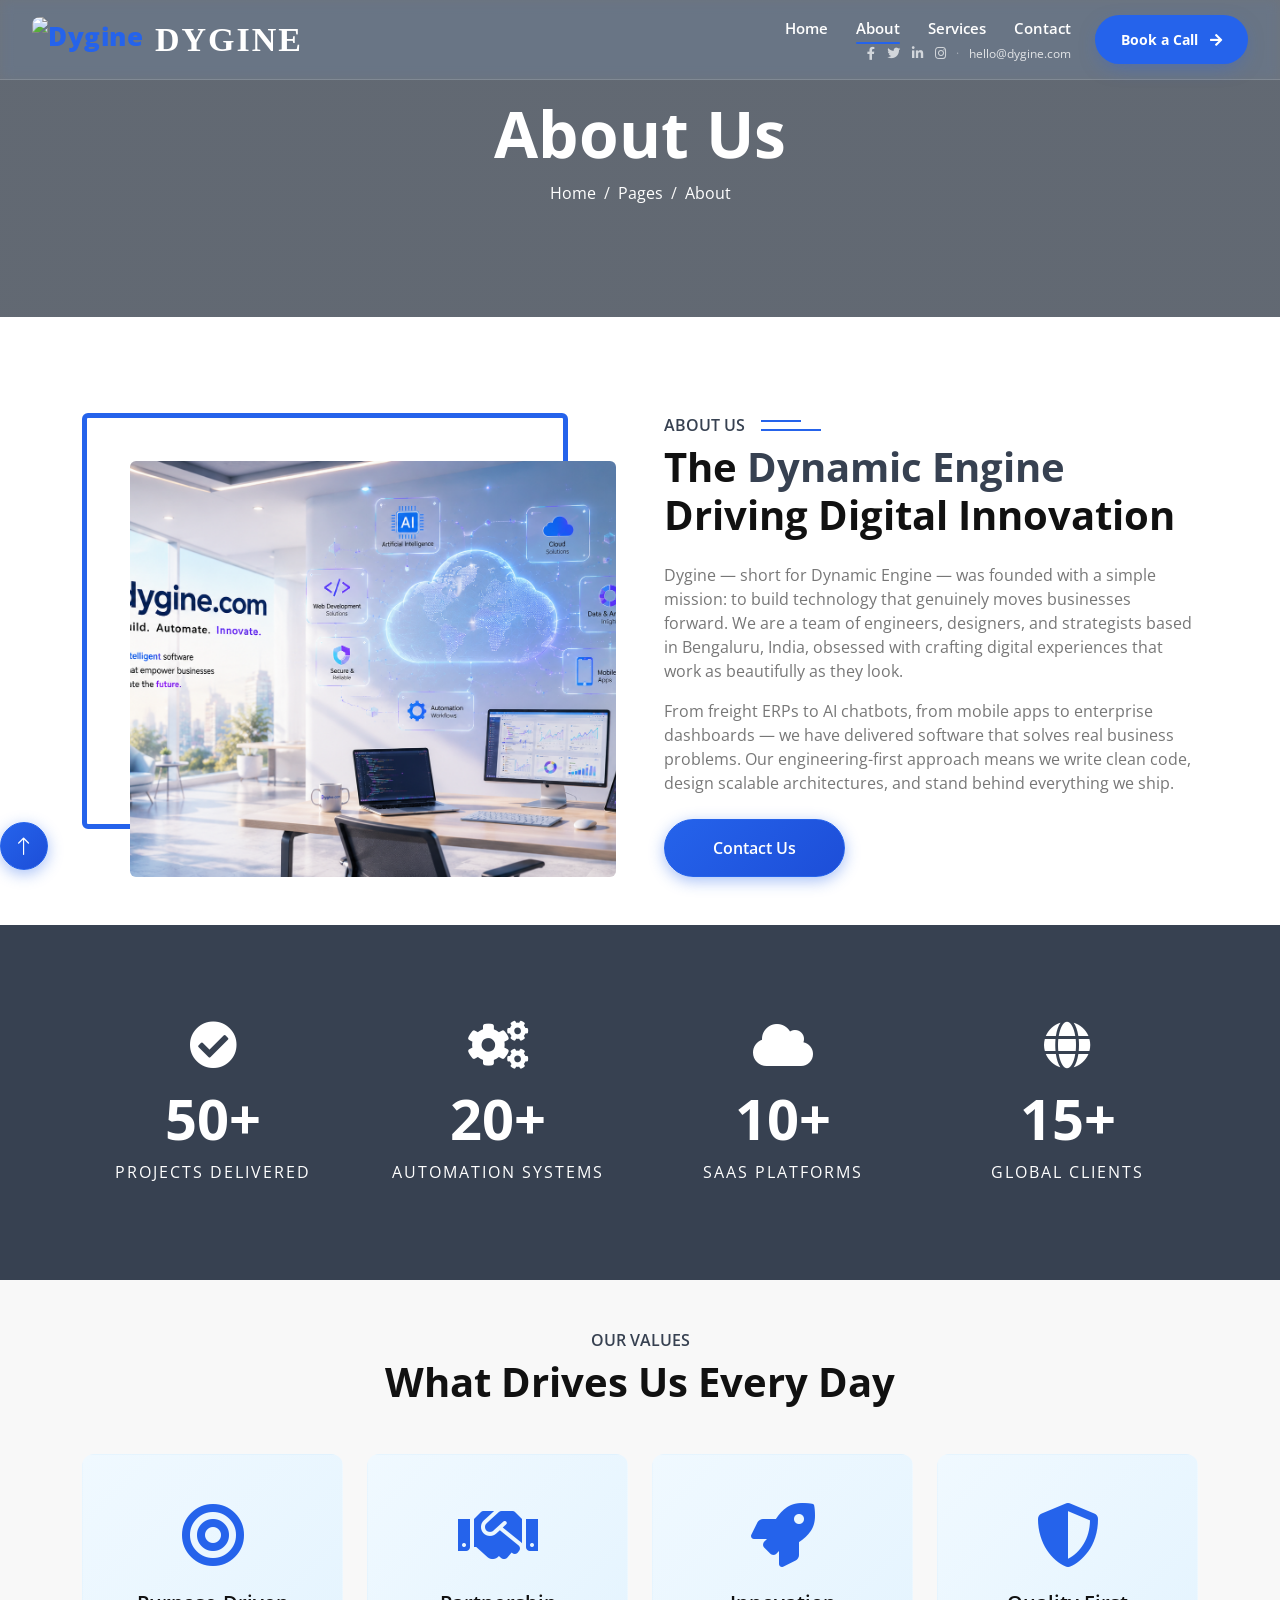
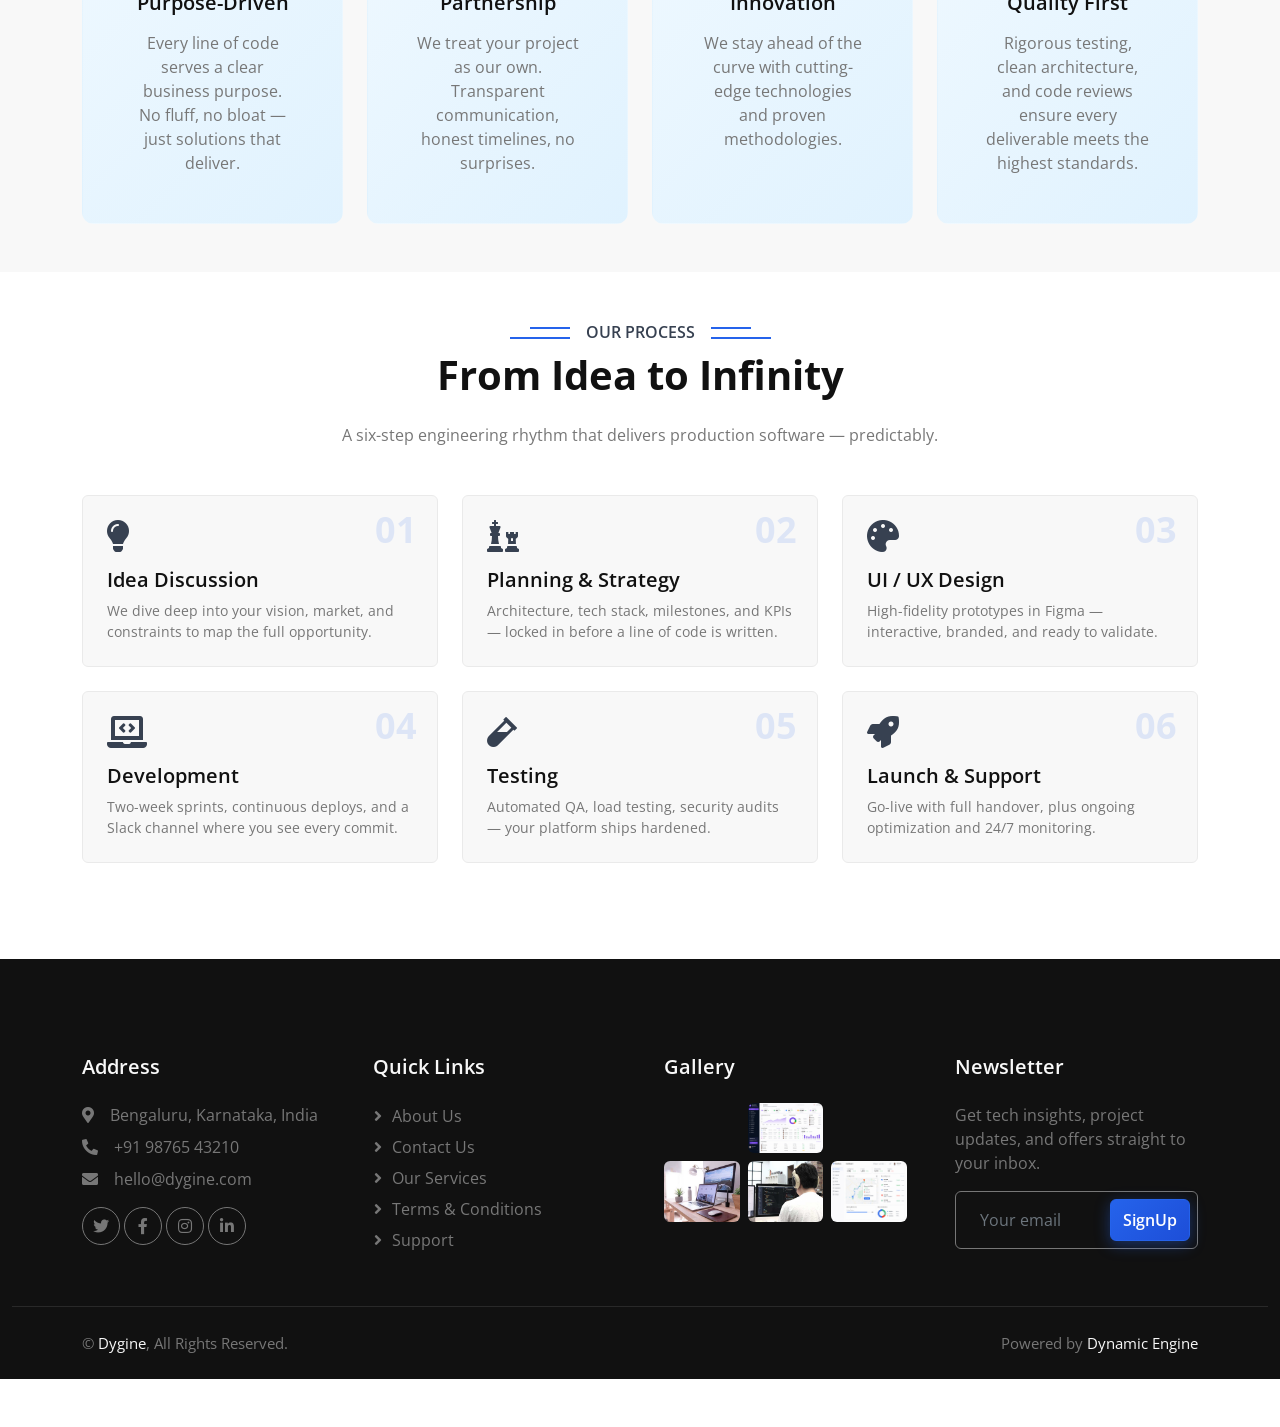
==== about.html @ 3f7db925 "first commit" ====
<!DOCTYPE html>
<html lang="en">

<head>
    <meta charset="utf-8">
    <title>About Us - Dygine | Dynamic Engine</title>
    <meta content="width=device-width, initial-scale=1.0" name="viewport">
    <meta content="about dygine, software company bengaluru, web development team" name="keywords">
    <meta content="Learn about Dygine - a Bengaluru-based software company specializing in web development, mobile apps, AI automation and cloud solutions." name="description">

    <link href="img/favicon.ico" rel="icon">
    <link rel="preconnect" href="https://fonts.googleapis.com">
    <link rel="preconnect" href="https://fonts.gstatic.com" crossorigin>
    <link href="https://fonts.googleapis.com/css2?family=Open+Sans:wght@400;500;600;700&display=swap" rel="stylesheet">
    <link href="https://cdnjs.cloudflare.com/ajax/libs/font-awesome/5.10.0/css/all.min.css" rel="stylesheet">
    <link href="https://cdn.jsdelivr.net/npm/bootstrap-icons@1.4.1/font/bootstrap-icons.css" rel="stylesheet">
    <link href="lib/animate/animate.min.css" rel="stylesheet">
    <link href="lib/owlcarousel/assets/owl.carousel.min.css" rel="stylesheet">
    <link href="lib/lightbox/css/lightbox.min.css" rel="stylesheet">
    <link href="css/bootstrap.min.css" rel="stylesheet">
    <link href="css/style.css" rel="stylesheet">
</head>

<body>
    <!-- Spinner Start -->
    <div id="spinner" class="show bg-white position-fixed translate-middle w-100 vh-100 top-50 start-50 d-flex align-items-center justify-content-center">
        <div class="spinner-border position-relative text-primary" style="width: 6rem; height: 6rem;" role="status"></div>
        <i class="fa fa-cogs fa-2x text-primary position-absolute top-50 start-50 translate-middle"></i>
    </div>
    <!-- Spinner End -->

   <!-- ====== NEW HEADER START ====== -->
<header class="dy-header" id="dyHeader">
    <div class="dy-header-inner">
        <a href="index.html" class="dy-logo">
    <img src="img/logo.png" alt="Dygine" style="height: 45px; width: auto; border-radius: 8px;">
    <span>DYGINE</span>
</a>
        <button class="dy-burger" id="dyBurger" aria-label="Menu">
            <span></span><span></span><span></span>
        </button>
        <div class="dy-right" id="dyRight">
            <ul class="dy-nav">
                <li><a href="index.html">Home</a></li>
                <li><a href="about.html" class="active">About</a></li>
                <li><a href="services.html">Services</a></li>
                <li><a href="contact.html">Contact</a></li>
            </ul>
            <div class="dy-meta">
                <div class="dy-socials">
                    <a href="#"><i class="fab fa-facebook-f"></i></a>
                    <a href="#"><i class="fab fa-twitter"></i></a>
                    <a href="#"><i class="fab fa-linkedin-in"></i></a>
                    <a href="#"><i class="fab fa-instagram"></i></a>
                </div>
                <span class="dy-dot">·</span>
                <a href="mailto:hello@dygine.com" class="dy-email">hello@dygine.com</a>
            </div>
        </div>
        <a href="contact.html" class="dy-cta">Book a Call <i class="fa fa-arrow-right ms-2"></i></a>
    </div>
</header>
<!-- ====== NEW HEADER END ====== -->

    <!-- Page Header -->
    <div class="container-fluid page-header py-5 mb-5 wow fadeIn" data-wow-delay="0.1s" style="background: linear-gradient(rgba(0, 156, 255, 0.85), rgba(0, 156, 255, 0.85)), url('img/carousel-1.jpg') center/cover; min-height: 280px; display: flex; align-items: center;">
        <div class="container text-center py-5">
            <h1 class="display-3 text-white animated zoomIn">About Us</h1>
            <nav aria-label="breadcrumb animated zoomIn">
                <ol class="breadcrumb justify-content-center">
                    <li class="breadcrumb-item"><a class="text-white" href="index.html">Home</a></li>
                    <li class="breadcrumb-item"><a class="text-white" href="#">Pages</a></li>
                    <li class="breadcrumb-item text-white active" aria-current="page">About</li>
                </ol>
            </nav>
        </div>
    </div>

    <!-- About Start -->
    <div class="container-xxl py-5">
        <div class="container">
            <div class="row g-5">
                <div class="col-lg-6 wow fadeInUp" data-wow-delay="0.1s">
                    <div class="img-border">
                        <img class="img-fluid" src="img/about.jpg" alt="About Dygine">
                    </div>
                </div>
                <div class="col-lg-6 wow fadeInUp" data-wow-delay="0.5s">
                    <div class="h-100">
                        <h6 class="section-title bg-white text-start text-primary pe-3">About Us</h6>
                        <h1 class="display-6 mb-4">The <span class="text-primary">Dynamic Engine</span> Driving Digital Innovation</h1>
                        <p>Dygine — short for Dynamic Engine — was founded with a simple mission: to build technology that genuinely moves businesses forward. We are a team of engineers, designers, and strategists based in Bengaluru, India, obsessed with crafting digital experiences that work as beautifully as they look.</p>
                        <p class="mb-4">From freight ERPs to AI chatbots, from mobile apps to enterprise dashboards — we have delivered software that solves real business problems. Our engineering-first approach means we write clean code, design scalable architectures, and stand behind everything we ship.</p>
                        
                        <a class="btn btn-primary rounded-pill py-3 px-5" href="contact.html">Contact Us</a>
                    </div>
                </div>
            </div>
        </div>
    </div>
    <!-- About End -->


    <!-- Stats Counter Start -->
    <div class="container-fluid bg-primary py-5 wow fadeIn" data-wow-delay="0.1s">
        <div class="container py-5">
            <div class="row g-4">
                <div class="col-md-6 col-lg-3 text-center text-white wow fadeIn" data-wow-delay="0.1s">
                    <i class="fa fa-check-circle fa-3x mb-3"></i>
                    <h1 class="display-4 fw-bold text-white"><span class="counter-value" data-toggle="counter-up">50</span>+</h1>
                    <p class="text-white mb-0 text-uppercase" style="letter-spacing:2px;">Projects Delivered</p>
                </div>
                <div class="col-md-6 col-lg-3 text-center text-white wow fadeIn" data-wow-delay="0.3s">
                    <i class="fa fa-cogs fa-3x mb-3"></i>
                    <h1 class="display-4 fw-bold text-white"><span class="counter-value" data-toggle="counter-up">20</span>+</h1>
                    <p class="text-white mb-0 text-uppercase" style="letter-spacing:2px;">Automation Systems</p>
                </div>
                <div class="col-md-6 col-lg-3 text-center text-white wow fadeIn" data-wow-delay="0.5s">
                    <i class="fa fa-cloud fa-3x mb-3"></i>
                    <h1 class="display-4 fw-bold text-white"><span class="counter-value" data-toggle="counter-up">10</span>+</h1>
                    <p class="text-white mb-0 text-uppercase" style="letter-spacing:2px;">SaaS Platforms</p>
                </div>
                <div class="col-md-6 col-lg-3 text-center text-white wow fadeIn" data-wow-delay="0.7s">
                    <i class="fa fa-globe fa-3x mb-3"></i>
                    <h1 class="display-4 fw-bold text-white"><span class="counter-value" data-toggle="counter-up">15</span>+</h1>
                    <p class="text-white mb-0 text-uppercase" style="letter-spacing:2px;">Global Clients</p>
                </div>
            </div>
        </div>
    </div>
    <!-- Stats Counter End -->


    <!-- Values Start -->
    <div class="container-xxl py-5 bg-light">
        <div class="container">
            <div class="text-center mx-auto mb-5 wow fadeInUp" data-wow-delay="0.1s" style="max-width: 600px;">
                <h6 class="section-title bg-light text-center text-primary px-3">Our Values</h6>
                <h1 class="display-6 mb-4">What Drives Us Every Day</h1>
            </div>
            <div class="row g-4">
                <div class="col-lg-3 col-md-6 wow fadeInUp" data-wow-delay="0.1s">
                    <div class="fact-item bg-white rounded text-center h-100 p-5">
                        <i class="fa fa-bullseye fa-4x text-primary mb-4"></i>
                        <h5 class="mb-3">Purpose-Driven</h5>
                        <p class="mb-0">Every line of code serves a clear business purpose. No fluff, no bloat — just solutions that deliver.</p>
                    </div>
                </div>
                <div class="col-lg-3 col-md-6 wow fadeInUp" data-wow-delay="0.3s">
                    <div class="fact-item bg-white rounded text-center h-100 p-5">
                        <i class="fa fa-handshake fa-4x text-primary mb-4"></i>
                        <h5 class="mb-3">Partnership</h5>
                        <p class="mb-0">We treat your project as our own. Transparent communication, honest timelines, no surprises.</p>
                    </div>
                </div>
                <div class="col-lg-3 col-md-6 wow fadeInUp" data-wow-delay="0.5s">
                    <div class="fact-item bg-white rounded text-center h-100 p-5">
                        <i class="fa fa-rocket fa-4x text-primary mb-4"></i>
                        <h5 class="mb-3">Innovation</h5>
                        <p class="mb-0">We stay ahead of the curve with cutting-edge technologies and proven methodologies.</p>
                    </div>
                </div>
                <div class="col-lg-3 col-md-6 wow fadeInUp" data-wow-delay="0.7s">
                    <div class="fact-item bg-white rounded text-center h-100 p-5">
                        <i class="fa fa-shield-alt fa-4x text-primary mb-4"></i>
                        <h5 class="mb-3">Quality First</h5>
                        <p class="mb-0">Rigorous testing, clean architecture, and code reviews ensure every deliverable meets the highest standards.</p>
                    </div>
                </div>
            </div>
        </div>
    </div>
    <!-- Values End -->


    <!-- Process Start -->
    <div class="container-xxl py-5">
        <div class="container">
            <div class="text-center mx-auto mb-5 wow fadeInUp" data-wow-delay="0.1s" style="max-width: 600px;">
                <h6 class="section-title bg-white text-center text-primary px-3">Our Process</h6>
                <h1 class="display-6 mb-4">From Idea to Infinity</h1>
                <p class="mb-0">A six-step engineering rhythm that delivers production software — predictably.</p>
            </div>
            <div class="row g-4">
                <div class="col-lg-4 col-md-6 wow fadeInUp" data-wow-delay="0.1s">
                    <div class="process-step bg-light rounded p-4 h-100 position-relative">
                        <div class="process-num">01</div>
                        <i class="fa fa-lightbulb fa-2x text-primary mb-3"></i>
                        <h5 class="mb-2">Idea Discussion</h5>
                        <p class="mb-0 small">We dive deep into your vision, market, and constraints to map the full opportunity.</p>
                    </div>
                </div>
                <div class="col-lg-4 col-md-6 wow fadeInUp" data-wow-delay="0.2s">
                    <div class="process-step bg-light rounded p-4 h-100 position-relative">
                        <div class="process-num">02</div>
                        <i class="fa fa-chess fa-2x text-primary mb-3"></i>
                        <h5 class="mb-2">Planning &amp; Strategy</h5>
                        <p class="mb-0 small">Architecture, tech stack, milestones, and KPIs — locked in before a line of code is written.</p>
                    </div>
                </div>
                <div class="col-lg-4 col-md-6 wow fadeInUp" data-wow-delay="0.3s">
                    <div class="process-step bg-light rounded p-4 h-100 position-relative">
                        <div class="process-num">03</div>
                        <i class="fa fa-palette fa-2x text-primary mb-3"></i>
                        <h5 class="mb-2">UI / UX Design</h5>
                        <p class="mb-0 small">High-fidelity prototypes in Figma — interactive, branded, and ready to validate.</p>
                    </div>
                </div>
                <div class="col-lg-4 col-md-6 wow fadeInUp" data-wow-delay="0.4s">
                    <div class="process-step bg-light rounded p-4 h-100 position-relative">
                        <div class="process-num">04</div>
                        <i class="fa fa-laptop-code fa-2x text-primary mb-3"></i>
                        <h5 class="mb-2">Development</h5>
                        <p class="mb-0 small">Two-week sprints, continuous deploys, and a Slack channel where you see every commit.</p>
                    </div>
                </div>
                <div class="col-lg-4 col-md-6 wow fadeInUp" data-wow-delay="0.5s">
                    <div class="process-step bg-light rounded p-4 h-100 position-relative">
                        <div class="process-num">05</div>
                        <i class="fa fa-vial fa-2x text-primary mb-3"></i>
                        <h5 class="mb-2">Testing</h5>
                        <p class="mb-0 small">Automated QA, load testing, security audits — your platform ships hardened.</p>
                    </div>
                </div>
                <div class="col-lg-4 col-md-6 wow fadeInUp" data-wow-delay="0.6s">
                    <div class="process-step bg-light rounded p-4 h-100 position-relative">
                        <div class="process-num">06</div>
                        <i class="fa fa-rocket fa-2x text-primary mb-3"></i>
                        <h5 class="mb-2">Launch &amp; Support</h5>
                        <p class="mb-0 small">Go-live with full handover, plus ongoing optimization and 24/7 monitoring.</p>
                    </div>
                </div>
            </div>
        </div>
    </div>
    <!-- Process End -->


 

    <!-- Footer Start -->
    <div class="container-fluid bg-dark text-body footer mt-5 pt-5 wow fadeIn" data-wow-delay="0.1s">
        <div class="container py-5">
            <div class="row g-5">
                <div class="col-lg-3 col-md-6">
                    <h5 class="text-light mb-4">Address</h5>
                    <p class="mb-2"><i class="fa fa-map-marker-alt me-3"></i>Bengaluru, Karnataka, India</p>
                    <p class="mb-2"><i class="fa fa-phone-alt me-3"></i>+91 98765 43210</p>
                    <p class="mb-2"><i class="fa fa-envelope me-3"></i>hello@dygine.com</p>
                    <div class="d-flex pt-2">
                        <a class="btn btn-square btn-outline-secondary rounded-circle me-1" href=""><i class="fab fa-twitter"></i></a>
                        <a class="btn btn-square btn-outline-secondary rounded-circle me-1" href=""><i class="fab fa-facebook-f"></i></a>
                        <a class="btn btn-square btn-outline-secondary rounded-circle me-1" href=""><i class="fab fa-instagram"></i></a>
                        <a class="btn btn-square btn-outline-secondary rounded-circle me-0" href=""><i class="fab fa-linkedin-in"></i></a>
                    </div>
                </div>
                <div class="col-lg-3 col-md-6">
                    <h5 class="text-light mb-4">Quick Links</h5>
                    <a class="btn btn-link" href="about.html">About Us</a>
                    <a class="btn btn-link" href="contact.html">Contact Us</a>
                    <a class="btn btn-link" href="services.html">Our Services</a>
                    <a class="btn btn-link" href="#">Terms &amp; Conditions</a>
                    <a class="btn btn-link" href="contact.html">Support</a>
                </div>
                <div class="col-lg-3 col-md-6">
                    <h5 class="text-light mb-4">Gallery</h5>
                    <div class="row g-2">
                        <div class="col-4"><img class="img-fluid rounded" src="img/project-1.jpg" alt=""></div>
                        <div class="col-4"><img class="img-fluid rounded" src="img/project-2.jpg" alt=""></div>
                        <div class="col-4"><img class="img-fluid rounded" src="img/project-3.jpg" alt=""></div>
                        <div class="col-4"><img class="img-fluid rounded" src="img/project-4.jpg" alt=""></div>
                        <div class="col-4"><img class="img-fluid rounded" src="img/project-5.jpg" alt=""></div>
                        <div class="col-4"><img class="img-fluid rounded" src="img/project-6.jpg" alt=""></div>
                    </div>
                </div>
                <div class="col-lg-3 col-md-6">
                    <h5 class="text-light mb-4">Newsletter</h5>
                    <p>Get tech insights, project updates, and offers straight to your inbox.</p>
                    <div class="position-relative mx-auto" style="max-width: 400px;">
                        <input class="form-control bg-transparent border-secondary w-100 py-3 ps-4 pe-5" type="text" placeholder="Your email">
                        <button type="button" class="btn btn-primary py-2 position-absolute top-0 end-0 mt-2 me-2">SignUp</button>
                    </div>
                </div>
            </div>
        </div>
        <div class="container-fluid copyright">
            <div class="container">
                <div class="row">
                    <div class="col-md-6 text-center text-md-start mb-3 mb-md-0">
                        &copy; <a href="#">Dygine</a>, All Rights Reserved.
                    </div>
                    <div class="col-md-6 text-center text-md-end">
                        Powered by <a href="#">Dynamic Engine</a>
                    </div>
                </div>
            </div>
        </div>
    </div>
    <!-- Footer End -->

    <a href="#" class="btn btn-lg btn-primary btn-lg-square rounded-circle back-to-top"><i class="bi bi-arrow-up"></i></a>

    <script src="https://code.jquery.com/jquery-3.4.1.min.js"></script>
    <script src="https://cdn.jsdelivr.net/npm/bootstrap@5.0.0/dist/js/bootstrap.bundle.min.js"></script>
    <script src="lib/wow/wow.min.js"></script>
    <script src="lib/easing/easing.min.js"></script>
    <script src="lib/waypoints/waypoints.min.js"></script>
    <script src="lib/counterup/counterup.min.js"></script>
    <script src="lib/owlcarousel/owl.carousel.min.js"></script>
    <script src="lib/lightbox/js/lightbox.min.js"></script>
    <script src="js/main.js"></script>
    <script>
(function () {
    var header = document.getElementById('dyHeader');
    var burger = document.getElementById('dyBurger');
    var rightSide = document.getElementById('dyRight');
    if (!header) return;
    var lastY = 0, ticking = false;
    function onScroll() {
        var y = window.pageYOffset;
        if (y > 30) header.classList.add('scrolled');
        else header.classList.remove('scrolled');
        if (y > lastY && y > 120) header.classList.add('dy-hidden');
        else header.classList.remove('dy-hidden');
        lastY = y;
        ticking = false;
    }
    window.addEventListener('scroll', function () {
        if (!ticking) { window.requestAnimationFrame(onScroll); ticking = true; }
    }, { passive: true });
    if (burger && rightSide) {
        burger.addEventListener('click', function () { rightSide.classList.toggle('open'); });
    }
})();
</script>
</body>

</html>
---- css/style.css ----
/********** Template CSS **********/
:root {
    --primary: #2563EB;
    --secondary: #777777;
    --light: #F8F8F8;
    --dark: #252525;
}

.back-to-top {
    position: sticky;
    display: none;
    right: 30px;
    bottom: 30px;
    z-index: 99;
}


/*** Spinner ***/
#spinner {
    opacity: 0;
    visibility: hidden;
    transition: opacity .5s ease-out, visibility 0s linear .5s;
    z-index: 99999;
}

#spinner.show {
    transition: opacity .5s ease-out, visibility 0s linear 0s;
    visibility: visible;
    opacity: 1;
}


/*** Button ***/
.btn {
    font-weight: 600;
    transition: all 0.3s ease;
    border-radius: 6px;
}

.btn.btn-primary {
    color: #FFFFFF;
}

.btn-square {
    width: 38px;
    height: 38px;
}

.btn-sm-square {
    width: 32px;
    height: 32px;
}

.btn-lg-square {
    width: 48px;
    height: 48px;
}

.btn-square,
.btn-sm-square,
.btn-lg-square {
    padding: 0;
    display: flex;
    align-items: center;
    justify-content: center;
    font-weight: normal;
}


/*** Navbar ***/
.navbar .dropdown-toggle::after {
    border: none;
    content: "\f107";
    font-family: "Font Awesome 5 Free";
    font-weight: 900;
    vertical-align: middle;
    margin-left: 8px;
}

.navbar .navbar-nav .nav-link {
    margin-right: 30px;
    padding: 20px 0;
    color: #FFFFFF;
    font-weight: 500;
    outline: none;
}

.navbar .navbar-nav .nav-link:hover,
.navbar .navbar-nav .nav-link.active {
    color: var(--dark);
}

.navbar.sticky-top {
    top: -100px;
    transition: .5s;
}

@media (max-width: 991.98px) {
    .navbar .navbar-nav .nav-link {
        margin-right: 0;
        padding: 8px 0;
    }

    .navbar .navbar-nav {
        margin-top: 8px;
        border-top: 1px solid rgba(256, 256, 256, .1)
    }
}

@media (min-width: 992px) {
    .navbar .nav-item .dropdown-menu {
        display: block;
        visibility: hidden;
        top: 100%;
        transform: rotateX(-75deg);
        transform-origin: 0% 0%;
        transition: .5s;
        opacity: 0;
    }

    .navbar .nav-item:hover .dropdown-menu {
        transform: rotateX(0deg);
        visibility: visible;
        transition: .5s;
        opacity: 1;
    }
}


/*** Header ***/
#header-carousel .carousel-caption {
    top: 0;
    left: 0;
    right: 0;
    bottom: 0;
    display: flex;
    flex-direction: column;
    align-items: center;
    justify-content: center;
    background: rgba(0, 0, 0, .5);
    z-index: 1;
}

#header-carousel .carousel-control-prev,
#header-carousel .carousel-control-next {
    width: 10%;
}

#header-carousel .carousel-control-prev-icon,
#header-carousel .carousel-control-next-icon {
    width: 3rem;
    height: 3rem;
}

#header-carousel .carousel-item {
    height: 100vh;
    min-height: 500px;
}

#header-carousel .carousel-item img {
    width: 100%;
    height: 100%;
    object-fit: cover;
    object-position: center center;
}

@media (max-width: 768px) {
    #header-carousel .carousel-item {
        height: 70vh;
        min-height: 400px;
    }
}

#header-carousel .carousel-indicators [data-bs-target] {
    width: 60px;
    height: 60px;
    text-indent: 0;
    margin-bottom: 15px;
    border: 2px solid #FFFFFF;
    border-radius: 60px;
    overflow: hidden;
}

#header-carousel .carousel-indicators [data-bs-target] img {
    width: 100%;
    height: 100%;
    object-fit: cover;
}

.page-header {
    background: linear-gradient(rgba(0, 0, 0, .5), rgba(0, 0, 0, .5)), url(../img/carousel-1.jpg) center center no-repeat;
    background-size: cover;
}

.breadcrumb-item+.breadcrumb-item::before {
    color: var(--secondary);
}

.page-header .breadcrumb-item+.breadcrumb-item::before {
    color: var(--light);
}


/*** Section Title ***/
.section-title {
    position: relative;
    display: inline-block;
    text-transform: uppercase;
}

.section-title::before {
    position: absolute;
    content: "";
    width: calc(100% + 80px);
    height: 2px;
    top: 4px;
    left: -40px;
    background: var(--primary);
    z-index: -1;
}

.section-title::after {
    position: absolute;
    content: "";
    width: calc(100% + 120px);
    height: 2px;
    bottom: 4px;
    left: -60px;
    background: var(--primary);
    z-index: -1;
}

.section-title.text-start::before {
    width: calc(100% + 40px);
    left: 0;
}

.section-title.text-start::after {
    width: calc(100% + 60px);
    left: 0;
}



/*** Img Border ***/
.img-border {
    position: relative;
    height: 100%;
    min-height: 400px;
}

.img-border::before {
    position: absolute;
    content: "";
    top: 0;
    left: 0;
    right: 3rem;
    bottom: 3rem;
    border: 5px solid var(--primary);
    border-radius: 6px;
}

.img-border img {
    position: absolute;
    top: 3rem;
    left: 3rem;
    width: calc(100% - 3rem);
    height: calc(100% - 3rem);
    object-fit: cover;
    border-radius: 6px;
}


/*** Facts ***/
.fact-item {
    transition: .5s;
}

.fact-item:hover {
    margin-top: -10px;
    background: #FFFFFF !important;
    box-shadow: 0 0 45px rgba(0, 0, 0, .07);
}


/*** Service ***/
.service-item {
    box-shadow: 0 0 45px rgba(0, 0, 0, .07);
    border: 1px solid transparent;
    transition: .5s;
}

.service-item:hover {
    margin-top: -10px;
    box-shadow: none;
    border: 1px solid #DEE2E6;
}


/*** Feature ***/
.progress {
    height: 5px;
}

.progress .progress-bar {
    width: 0px;
    transition: 3s;
}


/*** Project ***/
.project-item .position-relative {
    overflow: hidden;
}
.project-item .position-relative img {
    transition: transform 0.6s ease;
}
.project-item:hover .position-relative img {
    transform: scale(1.1);
}

.project-item .project-overlay {
    position: absolute;
    top: 0; left: 0; right: 0; bottom: 0;
    background: linear-gradient(transparent 40%, rgba(37, 99, 235, 0.9));
    border-radius: 6px;
    opacity: 0;
    transition: all 0.4s ease;
    display: flex;
    align-items: flex-end;
    justify-content: center;
    padding-bottom: 20px;
}
.project-item:hover .project-overlay {
    opacity: 1;
}

.project-item .project-overlay a {
    position: static;
    width: auto;
    height: auto;
    background: rgba(255,255,255,0.2) !important;
    backdrop-filter: blur(6px);
    border: 1px solid rgba(255,255,255,0.4) !important;
    color: #fff;
    padding: 8px 20px;
    border-radius: 100px;
    font-size: 13px;
    font-weight: 600;
    opacity: 1;
    transform: translateY(10px);
    transition: transform 0.3s ease;
}
.project-item:hover .project-overlay a {
    transform: translateY(0);
}

.project-carousel .owl-dots {
    display: flex;
    align-items: center;
    justify-content: center;
    flex-wrap: wrap;
    margin-top: 20px;
}

.project-carousel .owl-dot {
    width: 35px;
    height: 35px;
    margin: 3px;
    display: flex;
    align-items: center;
    justify-content: center;
    border: 1px solid #DEE2E6;
    border-radius: 35px;
    transition: .5s;
}

.project-carousel .owl-dot:hover,
.project-carousel .owl-dot.active {
    color: #FFFFFF;
    border-color: var(--primary);
    background: var(--primary);
}


/*** Team ***/
.team-item {
    box-shadow: 0 0 45px rgba(0, 0, 0, .07);
}

.team-item .team-text {
    position: relative;
    height: 65px;
    overflow: hidden;
}

.team-item .team-title {
    position: absolute;
    width: 100%;
    height: 100%;
    top: 0;
    left: 0;
    display: flex;
    flex-direction: column;
    align-items: center;
    justify-content: center;
    transition: .5s;
}

.team-item:hover .team-title {
    top: -65px;
}

.team-item .team-social {
    position: absolute;
    width: 100%;
    height: 100%;
    top: 65px;
    left: 0;
    display: flex;
    align-items: center;
    justify-content: center;
    background: #FFFFFF;
    transition: .5s;
}

.team-item .team-social .btn {
    margin: 0 3px;
}

.team-item:hover .team-social {
    top: 0;
}


/*** Testimonial ***/

.testimonial-carousel .owl-item .testimonial-item img {
    width: 60px;
    height: 60px;
}

.testimonial-carousel .owl-item .testimonial-item,
.testimonial-carousel .owl-item .testimonial-item * {
    transition: .5s;
}

.testimonial-carousel .owl-item.center .testimonial-item {
    background: var(--primary) !important;
}

.testimonial-carousel .owl-item.center .testimonial-item * {
    color: #FFFFFF !important;
}

.testimonial-carousel .owl-nav {
    margin-top: 30px;
    display: flex;
    justify-content: center;
}

.testimonial-carousel .owl-nav .owl-prev,
.testimonial-carousel .owl-nav .owl-next {
    margin: 0 12px;
    width: 50px;
    height: 50px;
    display: flex;
    align-items: center;
    justify-content: center;
    border: 1px solid #DEE2E6;
    border-radius: 50px;
    font-size: 18px;
    transition: .5s;
}

.testimonial-carousel .owl-nav .owl-prev:hover,
.testimonial-carousel .owl-nav .owl-next:hover {
    color: #FFFFFF;
    border-color: var(--primary);
    background: var(--primary);
}


/*** Footer ***/
.footer .btn.btn-link {
    display: block;
    margin-bottom: 5px;
    padding: 0;
    text-align: left;
    color: var(--secondary);
    font-weight: normal;
    text-transform: capitalize;
    transition: .3s;
}

.footer .btn.btn-link::before {
    position: relative;
    content: "\f105";
    font-family: "Font Awesome 5 Free";
    font-weight: 900;
    color: var(--secondary);
    margin-right: 10px;
}

.footer .btn.btn-link:hover {
    color: var(--primary);
    letter-spacing: 1px;
    box-shadow: none;
}

.footer .copyright {
    padding: 25px 0;
    font-size: 15px;
    border-top: 1px solid rgba(256, 256, 256, .1);
}

.footer .copyright a {
    color: var(--light);
}

.footer .copyright a:hover {
    color: var(--primary);
}


/*** Transparent Glass Effects ***/
.navbar.bg-primary {
    background: #1e40af !important;
    backdrop-filter: none;
    -webkit-backdrop-filter: none;
    border-bottom: 3px solid #3b82f6;
    box-shadow: 0 4px 20px rgba(37, 99, 235, 0.3);
}

.page-header {
    background: linear-gradient(rgba(31, 41, 55, 0.7), rgba(31, 41, 55, 0.7)), 
                url(../img/carousel-1.jpg) center center no-repeat !important;
    background-size: cover !important;
}

.btn.btn-primary {
    background: linear-gradient(135deg, #2563EB, #1d4ed8) !important;
    border-color: #2563EB !important;
    box-shadow: 0 4px 15px rgba(37, 99, 235, 0.4);
}
.btn.btn-primary:hover {
    background: linear-gradient(135deg, #1d4ed8, #1e3a8a) !important;
    border-color: #1d4ed8 !important;
    transform: translateY(-2px);
    box-shadow: 0 6px 20px rgba(37, 99, 235, 0.5);
}


.fact-item {
    background: linear-gradient(135deg, #f0f9ff, #e0f2fe) !important;
    border: 1px solid #bae6fd;
    border-radius: 12px !important;
}
.fact-item:hover {
    background: #ffffff !important;
    border-color: #2563EB;
    box-shadow: 0 10px 40px rgba(37, 99, 235, 0.15) !important;
}
.fact-item i {
    color: #2563EB !important;
}

.service-item {
    border-radius: 12px !important;
    border: 1px solid #e5e7eb !important;
    transition: all 0.3s ease;
}
.service-item:hover {
    border-color: #2563EB !important;
    transform: translateY(-8px);
    box-shadow: 0 20px 40px rgba(37, 99, 235, 0.15) !important;
}

.team-item {
    border-radius: 12px !important;
    overflow: hidden;
    border: 1px solid #e5e7eb;
}

/* === Dygine v2 additions === */

/* Process Section */
.process-step {
    transition: all 0.3s ease;
    border: 1px solid #eaeaea;
}
.process-step:hover {
    transform: translateY(-6px);
    border-color: var(--primary);
    box-shadow: 0 12px 30px -10px rgba(37, 99, 235, 0.25);
}
.process-num {
    position: absolute;
    top: 16px;
    right: 20px;
    font-size: 36px;
    font-weight: 700;
    color: rgba(37, 99, 235, 0.12);
    line-height: 1;
}

/* Service card hover boost */
.service-item {
    transition: all 0.3s ease;
    border: 1px solid transparent;
}
.service-item:hover {
    transform: translateY(-6px);
    border-color: var(--primary);
    box-shadow: 0 12px 30px -10px rgba(37, 99, 235, 0.25);
}
.service-item .btn-lg-square {
    transition: all 0.3s ease;
}
.service-item:hover .btn-lg-square {
    transform: scale(1.1) rotate(5deg);
}

/* Counter Stats */
.counter-value {
    font-feature-settings: "tnum";
}

/* Trust Bar */
.trust-bar h4 {
    transition: color 0.3s ease;
}
.trust-bar h4:hover {
    color: var(--primary) !important;
}

/* Project card lift */
.project-item {
    transition: all 0.3s ease;
}
.project-item:hover {
    transform: translateY(-4px);
}

/* Fact item (Why Choose Us) hover */
.fact-item {
    transition: all 0.3s ease;
    border: 1px solid transparent;
}
.fact-item:hover {
    transform: translateY(-6px);
    border-color: var(--primary);
    box-shadow: 0 12px 30px -10px rgba(37, 99, 235, 0.25);
}
.fact-item i {
    transition: transform 0.3s ease;
}
.fact-item:hover i {
    transform: scale(1.1);
}


/* ==========================================================
   ===== STEP 1: NEW SINGLE-ROW HEADER (added at the end) =====
   ========================================================== */

/* Push body content down so fixed header doesn't overlap */


.dy-header {
    position: fixed;
    top: 0; left: 0; right: 0;
    z-index: 1000;
    background: rgba(255, 255, 255, 0.08);
    backdrop-filter: saturate(180%) blur(6px);
    -webkit-backdrop-filter: saturate(180%) blur(6px);
    border-bottom: 1px solid rgba(255, 255, 255, 0.15);
    transition: transform 0.4s cubic-bezier(0.4, 0, 0.2, 1), background 0.3s ease, box-shadow 0.3s ease;
}
.dy-header.scrolled {
    background: rgba(255, 255, 255, 0.95);
    backdrop-filter: saturate(180%) blur(18px);
    -webkit-backdrop-filter: saturate(180%) blur(18px);
    box-shadow: 0 10px 30px -10px rgba(15, 23, 42, 0.08);
    border-bottom: 1px solid rgba(0, 0, 0, 0.06);
}


.dy-header-inner {
    max-width: 1320px;
    margin: 0 auto;
    padding: 14px 32px;
    display: flex;
    align-items: center;
    gap: 24px;
}

.dy-logo {
    display: flex;
    align-items: center;
    gap: 12px;
    color: var(--primary);
    text-decoration: none;
    font-weight: 900;
    font-size: 26px;
    letter-spacing: 0.5px;
    flex-shrink: 0;
}
.dy-logo span {
    font-family: 'Times New Roman', Times, serif;
    font-weight: 900;
    font-style: normal;
    font-size: 34px;
    letter-spacing: 2px;
}
.dy-logo i { font-size: 28px; }
.dy-logo:hover { color: var(--primary); }

.dy-right {
    flex: 1;
    display: flex;
    flex-direction: column;
    align-items: flex-end;
    gap: 4px;
    min-width: 0;
}
.dy-nav {
    list-style: none;
    margin: 0;
    padding: 0;
    display: flex;
    gap: 28px;
}
.dy-nav a {
    color: #1f2937;
    font-weight: 600;
    font-size: 15px;
    text-decoration: none;
    transition: color 0.2s;
    position: relative;
    padding: 4px 0;
}
.dy-nav a:hover, .dy-nav a.active {
    color: var(--primary);
}
.dy-nav a.active::after {
    content: '';
    position: absolute;
    bottom: -2px;
    left: 0; right: 0;
    height: 2px;
    background: var(--primary);
    border-radius: 2px;
}

.dy-meta {
    display: flex;
    align-items: center;
    gap: 10px;
    font-size: 12px;
    color: #6b7280;
}
.dy-socials {
    display: flex;
    gap: 12px;
}
.dy-socials a {
    color: #9ca3af;
    font-size: 13px;
    text-decoration: none;
    transition: color 0.2s, transform 0.2s;
}
.dy-socials a:hover {
    color: var(--primary);
    transform: translateY(-2px);
}
.dy-dot { color: #d1d5db; }
.dy-email {
    color: #6b7280;
    text-decoration: none;
    transition: color 0.2s;
}
.dy-email:hover { color: var(--primary); }

.dy-cta {
    background: var(--primary);
    color: #fff !important;
    padding: 14px 26px;
    border-radius: 999px;
    font-weight: 700;
    font-size: 14px;
    text-decoration: none;
    transition: all 0.3s ease;
    white-space: nowrap;
    box-shadow: 0 6px 20px -6px rgba(37, 99, 235, 0.5);
    flex-shrink: 0;
}
.dy-cta:hover {
    transform: translateY(-2px);
    box-shadow: 0 12px 30px -6px rgba(37, 99, 235, 0.65);
    color: #fff;
}

.dy-burger {
    display: none;
    background: transparent;
    border: 0;
    width: 44px; height: 44px;
    padding: 0;
    cursor: pointer;
    flex-direction: column;
    justify-content: center;
    align-items: center;
    gap: 5px;
}
.dy-burger span {
    display: block;
    width: 22px; height: 2px;
    background: #1f2937;
    border-radius: 2px;
}

@media (max-width: 991px) {
    .dy-header-inner { padding: 12px 20px; gap: 12px; flex-wrap: wrap; }
    .dy-burger { display: flex; margin-left: auto; order: 2; }
    .dy-cta { order: 3; padding: 10px 18px; font-size: 13px; }
    .dy-right {
        order: 4;
        width: 100%;
        flex-basis: 100%;
        align-items: stretch;
        max-height: 0;
        overflow: hidden;
        gap: 14px;
        padding: 0;
        transition: max-height 0.35s ease, padding 0.35s ease;
    }
    .dy-right.open {
        max-height: 320px;
        padding-top: 16px;
        padding-bottom: 8px;
    }
    .dy-nav { flex-direction: column; gap: 12px; align-items: flex-start; }
    .dy-meta { flex-wrap: wrap; }
}

/* Nav text white when hero is visible */

.dy-header:not(.scrolled) .dy-nav a { color: #fff; }
.dy-header:not(.scrolled) .dy-nav a:hover { color: rgba(255,255,255,0.7); }
.dy-header:not(.scrolled) .dy-email { color: rgba(255,255,255,0.8); }
.dy-header:not(.scrolled) .dy-socials a { color: rgba(255,255,255,0.7); }
.dy-header:not(.scrolled) .dy-dot { color: rgba(255,255,255,0.4); }
.dy-header:not(.scrolled) .dy-burger span { background: #fff; }

/* Logo name WHITE when transparent navbar */
.dy-header:not(.scrolled) .dy-logo span {
    color: #ffffff;
}

/* Logo name BLUE when scrolled (white navbar) */
.dy-header.scrolled .dy-logo span {
    color: var(--primary);
}
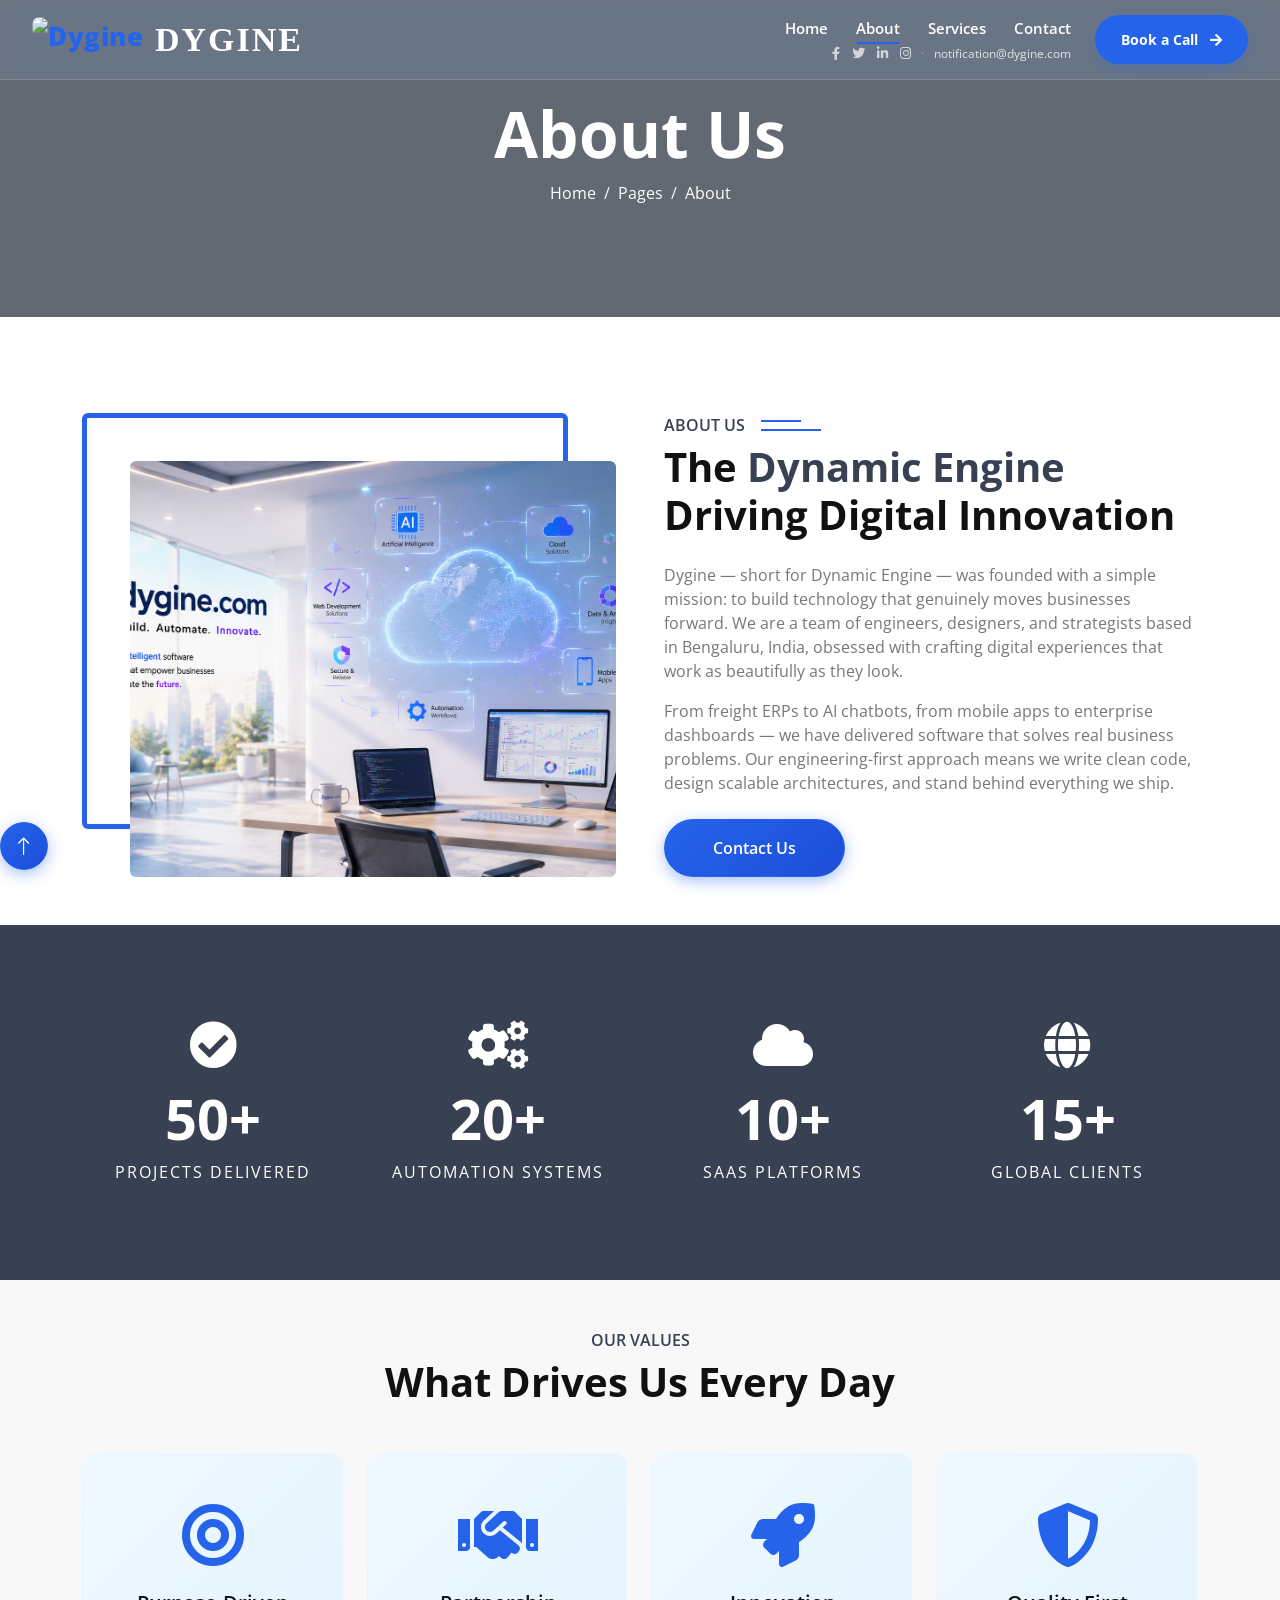
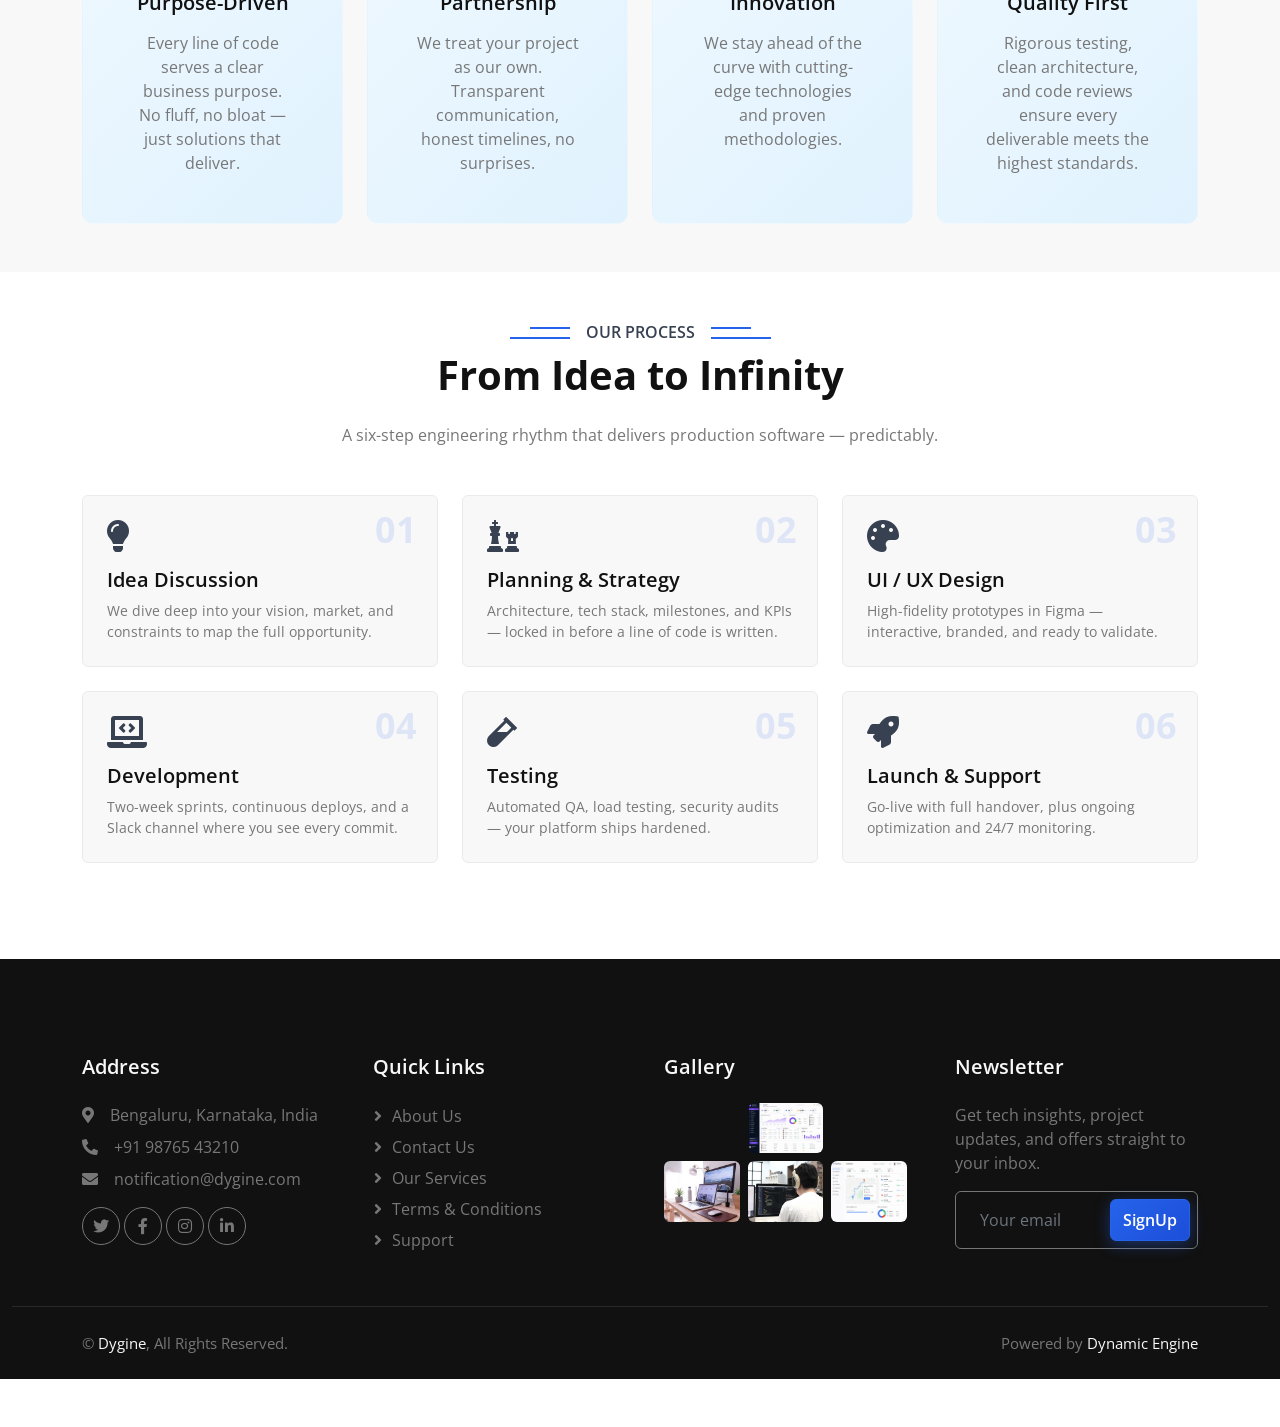
==== commit fcf7288b: "mail issue" ====
--- a/about.html
+++ b/about.html
@@ -54,7 +54,7 @@
                     <a href="#"><i class="fab fa-instagram"></i></a>
                 </div>
                 <span class="dy-dot">·</span>
-                <a href="mailto:hello@dygine.com" class="dy-email">hello@dygine.com</a>
+                <a href="mailto:notification@dygine.com" class="dy-email">notification@dygine.com</a>
             </div>
         </div>
         <a href="contact.html" class="dy-cta">Book a Call <i class="fa fa-arrow-right ms-2"></i></a>
@@ -246,7 +246,7 @@
                     <h5 class="text-light mb-4">Address</h5>
                     <p class="mb-2"><i class="fa fa-map-marker-alt me-3"></i>Bengaluru, Karnataka, India</p>
                     <p class="mb-2"><i class="fa fa-phone-alt me-3"></i>+91 98765 43210</p>
-                    <p class="mb-2"><i class="fa fa-envelope me-3"></i>hello@dygine.com</p>
+                    <p class="mb-2"><i class="fa fa-envelope me-3"></i>notification@dygine.com</p>
                     <div class="d-flex pt-2">
                         <a class="btn btn-square btn-outline-secondary rounded-circle me-1" href=""><i class="fab fa-twitter"></i></a>
                         <a class="btn btn-square btn-outline-secondary rounded-circle me-1" href=""><i class="fab fa-facebook-f"></i></a>
